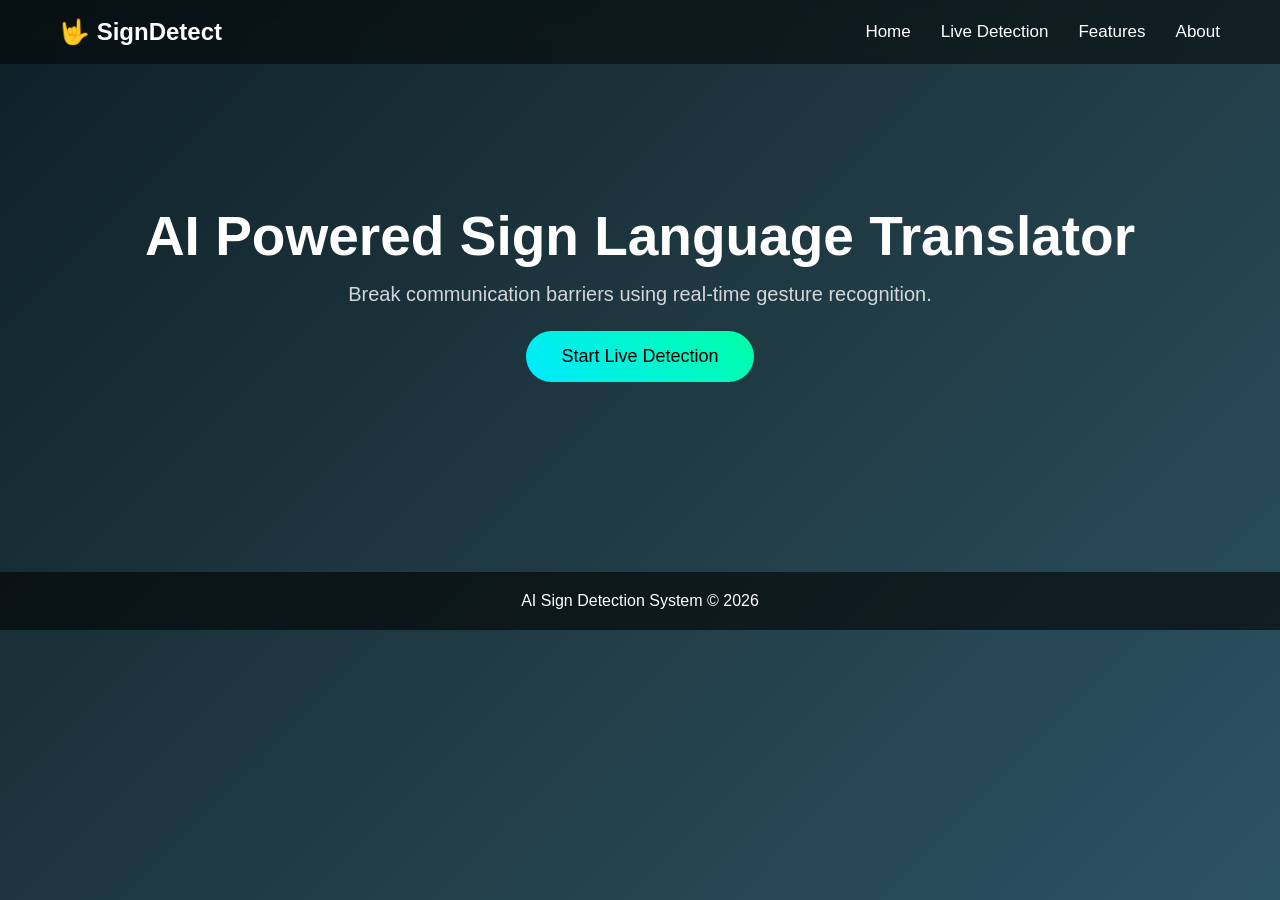
==== templates/index.html @ 6a8603d0 "Add files via upload" ====
<!DOCTYPE html>
<html>
<head>

<title>AI Sign Language Translator</title>

<link rel="stylesheet" href="/static/style.css">

</head>

<body>

<nav>
<h2>🤟 SignDetect</h2>
<ul>
<li><a href="/">Home</a></li>
<li><a href="/live">Live Detection</a></li>
<li><a href="/features">Features</a></li>
<li><a href="/about">About</a></li>
</ul>
</nav>

<section class="hero">

<h1>AI Powered Sign Language Translator</h1>

<p>
Break communication barriers using real-time gesture recognition.
</p>

<a href="/live">
<button class="main-btn">Start Live Detection</button>
</a>

</section>

<footer>

<p>AI Sign Detection System © 2026</p>

</footer>

</body>
</html>
---- static/style.css ----
/* ===== GLOBAL ===== */

*{
margin:0;
padding:0;
box-sizing:border-box;
font-family:'Segoe UI',sans-serif;
}

body{
background:linear-gradient(135deg,#0f2027,#203a43,#2c5364);
color:white;
min-height:100vh;
}


/* ===== NAVBAR ===== */

nav{
display:flex;
justify-content:space-between;
align-items:center;
padding:18px 60px;
background:rgba(0,0,0,0.5);
backdrop-filter:blur(10px);
position:sticky;
top:0;
z-index:100;
}

nav ul{
display:flex;
list-style:none;
gap:30px;
}

nav a{
text-decoration:none;
color:white;
font-size:17px;
position:relative;
}

nav a::after{
content:'';
position:absolute;
width:0%;
height:2px;
background:#00eaff;
left:0;
bottom:-5px;
transition:0.3s;
}

nav a:hover::after{
width:100%;
}


/* ===== HERO ===== */

.hero{
text-align:center;
padding:140px 20px;
}

.hero h1{
font-size:55px;
margin-bottom:15px;
}

.hero p{
font-size:20px;
opacity:0.8;
}


/* ===== MAIN BUTTON ===== */

.main-btn{
margin-top:25px;
padding:15px 35px;
border:none;
border-radius:30px;
font-size:18px;
background:linear-gradient(45deg,#00eaff,#00ffa6);
cursor:pointer;
transition:0.3s;
}

.main-btn:hover{
transform:scale(1.08);
box-shadow:0 0 20px #00eaff;
}


/* ===== PAGE TITLE ===== */

.page-title{
text-align:center;
margin-top:40px;
font-size:40px;
}


/* ===== DASHBOARD GRID ===== */

.dashboard{
display:grid;
grid-template-columns:repeat(auto-fit,minmax(300px,1fr));
gap:30px;
padding:50px;
}


/* ===== PANELS ===== */

.panel{
background:rgba(255,255,255,0.1);
backdrop-filter:blur(12px);
border-radius:15px;
padding:25px;
text-align:center;
transition:0.3s;
}

.panel:hover{
transform:translateY(-6px);
box-shadow:0 10px 30px rgba(0,0,0,0.4);
}


/* ===== CAMERA ===== */

.camera{
width:100%;
border-radius:12px;
margin-top:10px;
}


/* ===== DETECT BUTTON ===== */

.detect-btn{
margin-top:15px;
padding:12px 28px;
border:none;
border-radius:25px;
background:linear-gradient(45deg,#00eaff,#00ffa6);
font-size:16px;
cursor:pointer;
transition:0.3s;
}

.detect-btn:hover{
transform:scale(1.05);
box-shadow:0 0 20px #00eaff;
}


/* ===== RESULT BOX ===== */

.result-box{
background:rgba(255,255,255,0.2);
padding:18px;
border-radius:10px;
margin-top:15px;
font-size:22px;
font-weight:bold;
}


/* ===== CONFIDENCE BAR ===== */

.confidence-bar{
width:80%;
height:10px;
background:#ffffff20;
border-radius:20px;
margin:15px auto;
overflow:hidden;
}

#confidenceFill{
height:100%;
width:0%;
background:linear-gradient(90deg,#00eaff,#00ffa6);
transition:width 0.5s;
}


/* ===== LANGUAGE SELECTOR ===== */

.language-box{
margin-top:15px;
display:flex;
flex-direction:column;
align-items:center;
}

.language-box label{
margin-bottom:5px;
font-size:14px;
opacity:0.8;
}

.language-select{
padding:10px 15px;
border-radius:10px;
border:none;
font-size:15px;
background:linear-gradient(135deg,#00eaff,#00ffa6);
color:black;
font-weight:bold;
cursor:pointer;
transition:0.3s;
}

.language-select:hover{
transform:scale(1.05);
box-shadow:0 5px 15px rgba(0,0,0,0.4);
}

.language-select option{
background:#222;
color:white;
}


/* ===== SPEAK BUTTON ===== */

.speak-btn{
margin-top:10px;
background:linear-gradient(45deg,#ff7a18,#ffb347);
border:none;
padding:10px 20px;
border-radius:20px;
font-size:15px;
cursor:pointer;
transition:0.3s;
}

.speak-btn:hover{
transform:scale(1.05);
box-shadow:0 0 15px orange;
}


/* ===== SPEECH WAVE ===== */

.wave{
display:flex;
justify-content:center;
gap:4px;
margin-top:15px;
visibility:hidden;
}

.wave span{
width:4px;
height:10px;
background:#00eaff;
animation:wave 1s infinite;
}

.wave span:nth-child(2){animation-delay:0.1s;}
.wave span:nth-child(3){animation-delay:0.2s;}
.wave span:nth-child(4){animation-delay:0.3s;}
.wave span:nth-child(5){animation-delay:0.4s;}

@keyframes wave{
0%{height:10px}
50%{height:25px}
100%{height:10px}
}


/* ===== GESTURE HISTORY ===== */

#history{
list-style:none;
margin-top:10px;
max-height:200px;
overflow:auto;
padding:0;
}

#history li{
background:rgba(255,255,255,0.2);
padding:10px;
margin-bottom:8px;
border-radius:6px;
font-size:15px;
}


/* ===== FEATURES PAGE ===== */

.features{
display:flex;
justify-content:center;
gap:35px;
flex-wrap:wrap;
padding:70px;
}

.feature{
background:rgba(255,255,255,0.1);
padding:30px;
border-radius:15px;
width:260px;
text-align:center;
transition:0.3s;
}

.feature:hover{
transform:scale(1.05);
box-shadow:0 10px 25px rgba(0,0,0,0.4);
}


/* ===== ABOUT PAGE ===== */

.about{
max-width:900px;
margin:auto;
padding:60px;
line-height:1.7;
font-size:18px;
}

.about h2{
margin-top:35px;
color:#00eaff;
}


/* ===== FOOTER ===== */

footer{
text-align:center;
padding:20px;
background:rgba(0,0,0,0.6);
margin-top:50px;
}


/* ===== RESPONSIVE ===== */

@media(max-width:768px){

nav{
flex-direction:column;
gap:15px;
}

.dashboard{
grid-template-columns:1fr;
padding:30px;
}

.hero h1{
font-size:40px;
}

}
/* ===== AI DASHBOARD ===== */

.ai-dashboard{

display:grid;
grid-template-columns:1.5fr 1fr 1fr;
gap:30px;
padding:40px;
max-width:1300px;
margin:auto;

}

/* ===== CARDS ===== */

.card{

background:rgba(255,255,255,0.08);
backdrop-filter:blur(15px);
border-radius:18px;
padding:25px;
box-shadow:0 10px 40px rgba(0,0,0,0.4);
transition:0.3s;

}

.card:hover{

transform:translateY(-6px);

}

/* ===== CAMERA ===== */

.camera-container{

position:relative;
border-radius:12px;
overflow:hidden;

}

.camera{

width:100%;
border-radius:12px;

}

/* AI SCAN LINE */

.scan-line{

position:absolute;
width:100%;
height:3px;
background:#00eaff;
top:0;
animation:scan 2.5s infinite;

}

@keyframes scan{

0%{top:0}
100%{top:100%}

}

/* ===== GESTURE TEXT ===== */

.gesture-box{

font-size:26px;
background:rgba(255,255,255,0.1);
padding:18px;
border-radius:10px;
margin-top:15px;

}

/* ===== TRANSLATION ===== */

.translation-box{

font-size:22px;
background:rgba(255,255,255,0.1);
padding:18px;
border-radius:10px;
margin:15px 0;

}

/* ===== CONTROLS ===== */

.controls{

display:flex;
gap:12px;
justify-content:center;

}

.controls select{

padding:8px 12px;
border-radius:8px;
border:none;

}

.speak-btn{

background:linear-gradient(45deg,#ff7a18,#ffb347);
border:none;
padding:8px 18px;
border-radius:20px;
cursor:pointer;

}

/* ===== CONFIDENCE ===== */

.confidence-bar{

height:10px;
background:#ffffff20;
border-radius:20px;
overflow:hidden;
margin-top:5px;

}

#confidenceFill{

height:100%;
width:0%;
background:linear-gradient(90deg,#00eaff,#00ffa6);

}

/* ===== HISTORY ===== */

.history-card{

max-width:1300px;
margin:30px auto;
background:rgba(255,255,255,0.08);
padding:25px;
border-radius:18px;

}

#history{

list-style:none;
display:flex;
flex-wrap:wrap;
gap:10px;
margin-top:15px;

}

#history li{

background:#ffffff15;
padding:8px 14px;
border-radius:20px;

}

/* ===== SPEECH WAVE ===== */

.wave{

display:flex;
gap:4px;
justify-content:center;
margin-top:10px;
visibility:hidden;

}

.wave span{

width:4px;
height:10px;
background:#00eaff;
animation:wave 1s infinite;

}

@keyframes wave{

0%{height:10px}
50%{height:20px}
100%{height:10px}

}

.camera-placeholder{
display:flex;
align-items:center;
justify-content:center;
width:100%;
min-height:280px;
border-radius:12px;
background:rgba(255,255,255,0.08);
color:#cfe7ef;
font-size:18px;
text-align:center;
padding:20px;
}

.camera-hidden{
display:none;
}

.camera-status{
margin-top:10px;
font-size:14px;
opacity:0.85;
}
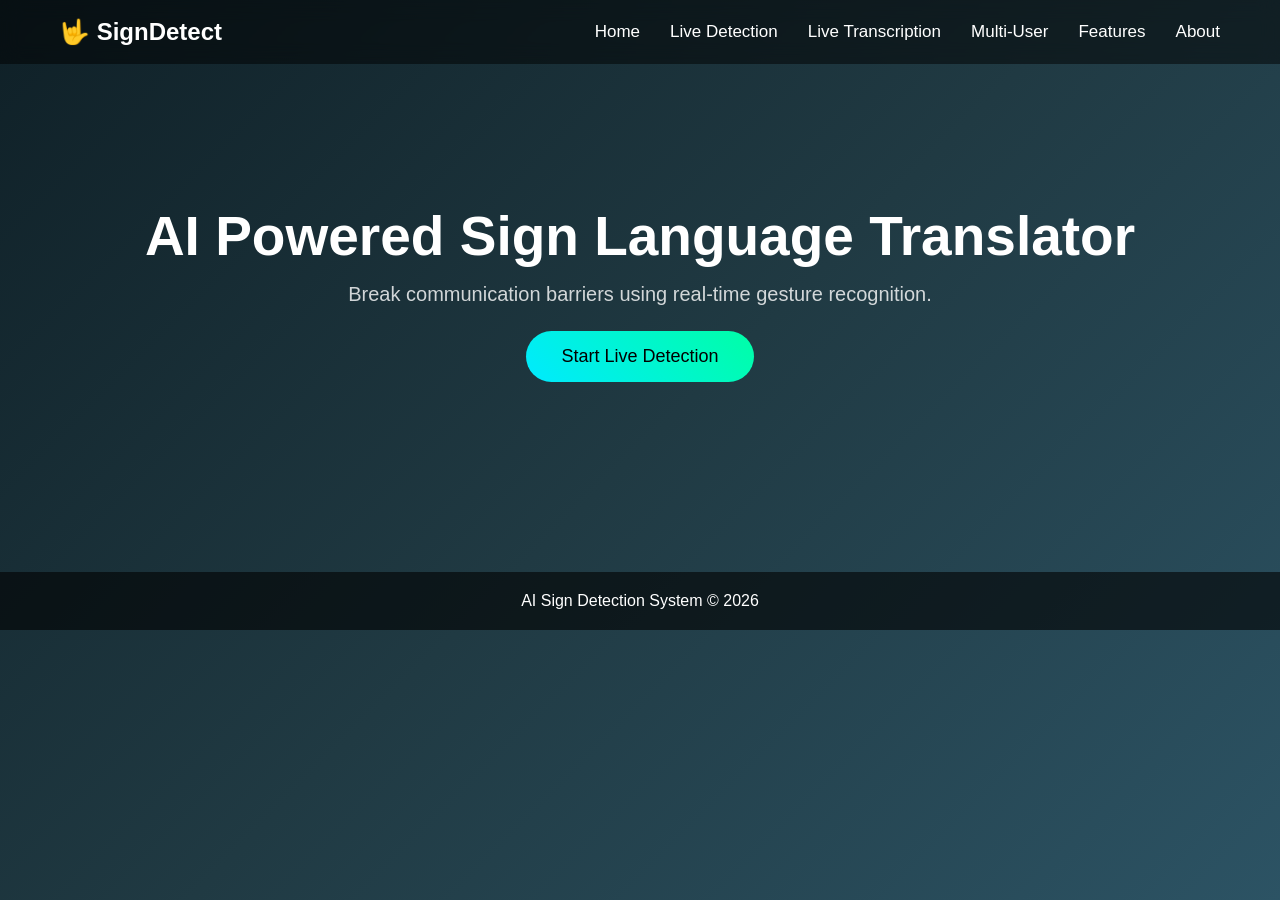
==== commit 611777bc: "Add files via upload" ====
--- a/templates/index.html
+++ b/templates/index.html
@@ -13,10 +13,12 @@
 <nav>
 <h2>🤟 SignDetect</h2>
 <ul>
-<li><a href="/">Home</a></li>
-<li><a href="/live">Live Detection</a></li>
-<li><a href="/features">Features</a></li>
-<li><a href="/about">About</a></li>
+      <li><a href="/">Home</a></li>
+      <li><a href="/live">Live Detection</a></li>
+      <li><a href="/transcribe">Live Transcription</a></li>
+      <li><a href="/communicate">Multi-User</a></li>
+      <li><a href="/features">Features</a></li>
+      <li><a href="/about">About</a></li>
 </ul>
 </nav>
 
--- a/static/style.css
+++ b/static/style.css
@@ -1,589 +1,646 @@
 /* ===== GLOBAL ===== */
 
-*{
-margin:0;
-padding:0;
-box-sizing:border-box;
-font-family:'Segoe UI',sans-serif;
-}
-
-body{
-background:linear-gradient(135deg,#0f2027,#203a43,#2c5364);
-color:white;
-min-height:100vh;
+* {
+    margin: 0;
+    padding: 0;
+    box-sizing: border-box;
+    font-family: 'Segoe UI', sans-serif;
+}
+
+body {
+    background: linear-gradient(135deg, #0f2027, #203a43, #2c5364);
+    color: white;
+    min-height: 100vh;
 }
 
 
 /* ===== NAVBAR ===== */
 
-nav{
-display:flex;
-justify-content:space-between;
-align-items:center;
-padding:18px 60px;
-background:rgba(0,0,0,0.5);
-backdrop-filter:blur(10px);
-position:sticky;
-top:0;
-z-index:100;
-}
-
-nav ul{
-display:flex;
-list-style:none;
-gap:30px;
-}
-
-nav a{
-text-decoration:none;
-color:white;
-font-size:17px;
-position:relative;
-}
-
-nav a::after{
-content:'';
-position:absolute;
-width:0%;
-height:2px;
-background:#00eaff;
-left:0;
-bottom:-5px;
-transition:0.3s;
-}
-
-nav a:hover::after{
-width:100%;
+nav {
+    display: flex;
+    justify-content: space-between;
+    align-items: center;
+    padding: 18px 60px;
+    background: rgba(0, 0, 0, 0.5);
+    backdrop-filter: blur(10px);
+    position: sticky;
+    top: 0;
+    z-index: 100;
+}
+
+nav ul {
+    display: flex;
+    list-style: none;
+    gap: 30px;
+}
+
+nav a {
+    text-decoration: none;
+    color: white;
+    font-size: 17px;
+    position: relative;
+}
+
+nav a::after {
+    content: '';
+    position: absolute;
+    width: 0%;
+    height: 2px;
+    background: #00eaff;
+    left: 0;
+    bottom: -5px;
+    transition: 0.3s;
+}
+
+nav a:hover::after {
+    width: 100%;
 }
 
 
 /* ===== HERO ===== */
 
-.hero{
-text-align:center;
-padding:140px 20px;
-}
-
-.hero h1{
-font-size:55px;
-margin-bottom:15px;
-}
-
-.hero p{
-font-size:20px;
-opacity:0.8;
+.hero {
+    text-align: center;
+    padding: 140px 20px;
+}
+
+.hero h1 {
+    font-size: 55px;
+    margin-bottom: 15px;
+}
+
+.hero p {
+    font-size: 20px;
+    opacity: 0.8;
 }
 
 
 /* ===== MAIN BUTTON ===== */
 
-.main-btn{
-margin-top:25px;
-padding:15px 35px;
-border:none;
-border-radius:30px;
-font-size:18px;
-background:linear-gradient(45deg,#00eaff,#00ffa6);
-cursor:pointer;
-transition:0.3s;
-}
-
-.main-btn:hover{
-transform:scale(1.08);
-box-shadow:0 0 20px #00eaff;
+.main-btn {
+    margin-top: 25px;
+    padding: 15px 35px;
+    border: none;
+    border-radius: 30px;
+    font-size: 18px;
+    background: linear-gradient(45deg, #00eaff, #00ffa6);
+    cursor: pointer;
+    transition: 0.3s;
+}
+
+.main-btn:hover {
+    transform: scale(1.08);
+    box-shadow: 0 0 20px #00eaff;
 }
 
 
 /* ===== PAGE TITLE ===== */
 
-.page-title{
-text-align:center;
-margin-top:40px;
-font-size:40px;
+.page-title {
+    text-align: center;
+    margin-top: 40px;
+    font-size: 40px;
 }
 
 
 /* ===== DASHBOARD GRID ===== */
 
-.dashboard{
-display:grid;
-grid-template-columns:repeat(auto-fit,minmax(300px,1fr));
-gap:30px;
-padding:50px;
+.dashboard {
+    display: grid;
+    grid-template-columns: repeat(auto-fit, minmax(300px, 1fr));
+    gap: 30px;
+    padding: 50px;
 }
 
 
 /* ===== PANELS ===== */
 
-.panel{
-background:rgba(255,255,255,0.1);
-backdrop-filter:blur(12px);
-border-radius:15px;
-padding:25px;
-text-align:center;
-transition:0.3s;
-}
-
-.panel:hover{
-transform:translateY(-6px);
-box-shadow:0 10px 30px rgba(0,0,0,0.4);
+.panel {
+    background: rgba(255, 255, 255, 0.1);
+    backdrop-filter: blur(12px);
+    border-radius: 15px;
+    padding: 25px;
+    text-align: center;
+    transition: 0.3s;
+}
+
+.panel:hover {
+    transform: translateY(-6px);
+    box-shadow: 0 10px 30px rgba(0, 0, 0, 0.4);
 }
 
 
 /* ===== CAMERA ===== */
 
-.camera{
-width:100%;
-border-radius:12px;
-margin-top:10px;
+.camera {
+    width: 100%;
+    border-radius: 12px;
+    margin-top: 10px;
 }
 
 
 /* ===== DETECT BUTTON ===== */
 
-.detect-btn{
-margin-top:15px;
-padding:12px 28px;
-border:none;
-border-radius:25px;
-background:linear-gradient(45deg,#00eaff,#00ffa6);
-font-size:16px;
-cursor:pointer;
-transition:0.3s;
-}
-
-.detect-btn:hover{
-transform:scale(1.05);
-box-shadow:0 0 20px #00eaff;
+.detect-btn {
+    margin-top: 15px;
+    padding: 12px 28px;
+    border: none;
+    border-radius: 25px;
+    background: linear-gradient(45deg, #00eaff, #00ffa6);
+    font-size: 16px;
+    cursor: pointer;
+    transition: 0.3s;
+}
+
+.detect-btn:hover {
+    transform: scale(1.05);
+    box-shadow: 0 0 20px #00eaff;
 }
 
 
 /* ===== RESULT BOX ===== */
 
-.result-box{
-background:rgba(255,255,255,0.2);
-padding:18px;
-border-radius:10px;
-margin-top:15px;
-font-size:22px;
-font-weight:bold;
+.result-box {
+    background: rgba(255, 255, 255, 0.2);
+    padding: 18px;
+    border-radius: 10px;
+    margin-top: 15px;
+    font-size: 22px;
+    font-weight: bold;
 }
 
 
 /* ===== CONFIDENCE BAR ===== */
 
-.confidence-bar{
-width:80%;
-height:10px;
-background:#ffffff20;
-border-radius:20px;
-margin:15px auto;
-overflow:hidden;
-}
-
-#confidenceFill{
-height:100%;
-width:0%;
-background:linear-gradient(90deg,#00eaff,#00ffa6);
-transition:width 0.5s;
+.confidence-bar {
+    width: 80%;
+    height: 10px;
+    background: #ffffff20;
+    border-radius: 20px;
+    margin: 15px auto;
+    overflow: hidden;
+}
+
+#confidenceFill {
+    height: 100%;
+    width: 0%;
+    background: linear-gradient(90deg, #00eaff, #00ffa6);
+    transition: width 0.5s;
 }
 
 
 /* ===== LANGUAGE SELECTOR ===== */
 
-.language-box{
-margin-top:15px;
-display:flex;
-flex-direction:column;
-align-items:center;
-}
-
-.language-box label{
-margin-bottom:5px;
-font-size:14px;
-opacity:0.8;
-}
-
-.language-select{
-padding:10px 15px;
-border-radius:10px;
-border:none;
-font-size:15px;
-background:linear-gradient(135deg,#00eaff,#00ffa6);
-color:black;
-font-weight:bold;
-cursor:pointer;
-transition:0.3s;
-}
-
-.language-select:hover{
-transform:scale(1.05);
-box-shadow:0 5px 15px rgba(0,0,0,0.4);
-}
-
-.language-select option{
-background:#222;
-color:white;
+.language-box {
+    margin-top: 15px;
+    display: flex;
+    flex-direction: column;
+    align-items: center;
+}
+
+.language-box label {
+    margin-bottom: 5px;
+    font-size: 14px;
+    opacity: 0.8;
+}
+
+.language-select {
+    padding: 10px 15px;
+    border-radius: 10px;
+    border: none;
+    font-size: 15px;
+    background: linear-gradient(135deg, #00eaff, #00ffa6);
+    color: black;
+    font-weight: bold;
+    cursor: pointer;
+    transition: 0.3s;
+}
+
+.language-select:hover {
+    transform: scale(1.05);
+    box-shadow: 0 5px 15px rgba(0, 0, 0, 0.4);
+}
+
+.language-select option {
+    background: #222;
+    color: white;
 }
 
 
 /* ===== SPEAK BUTTON ===== */
 
-.speak-btn{
-margin-top:10px;
-background:linear-gradient(45deg,#ff7a18,#ffb347);
-border:none;
-padding:10px 20px;
-border-radius:20px;
-font-size:15px;
-cursor:pointer;
-transition:0.3s;
-}
-
-.speak-btn:hover{
-transform:scale(1.05);
-box-shadow:0 0 15px orange;
+.speak-btn {
+    margin-top: 10px;
+    background: linear-gradient(45deg, #ff7a18, #ffb347);
+    border: none;
+    padding: 10px 20px;
+    border-radius: 20px;
+    font-size: 15px;
+    cursor: pointer;
+    transition: 0.3s;
+}
+
+.speak-btn:hover {
+    transform: scale(1.05);
+    box-shadow: 0 0 15px orange;
 }
 
 
 /* ===== SPEECH WAVE ===== */
 
-.wave{
-display:flex;
-justify-content:center;
-gap:4px;
-margin-top:15px;
-visibility:hidden;
-}
-
-.wave span{
-width:4px;
-height:10px;
-background:#00eaff;
-animation:wave 1s infinite;
-}
-
-.wave span:nth-child(2){animation-delay:0.1s;}
-.wave span:nth-child(3){animation-delay:0.2s;}
-.wave span:nth-child(4){animation-delay:0.3s;}
-.wave span:nth-child(5){animation-delay:0.4s;}
-
-@keyframes wave{
-0%{height:10px}
-50%{height:25px}
-100%{height:10px}
+.wave {
+    display: flex;
+    justify-content: center;
+    gap: 4px;
+    margin-top: 15px;
+    visibility: hidden;
+}
+
+.wave span {
+    width: 4px;
+    height: 10px;
+    background: #00eaff;
+    animation: wave 1s infinite;
+}
+
+.wave span:nth-child(2) {
+    animation-delay: 0.1s;
+}
+
+.wave span:nth-child(3) {
+    animation-delay: 0.2s;
+}
+
+.wave span:nth-child(4) {
+    animation-delay: 0.3s;
+}
+
+.wave span:nth-child(5) {
+    animation-delay: 0.4s;
+}
+
+@keyframes wave {
+    0% {
+        height: 10px
+    }
+
+    50% {
+        height: 25px
+    }
+
+    100% {
+        height: 10px
+    }
 }
 
 
 /* ===== GESTURE HISTORY ===== */
 
-#history{
-list-style:none;
-margin-top:10px;
-max-height:200px;
-overflow:auto;
-padding:0;
-}
-
-#history li{
-background:rgba(255,255,255,0.2);
-padding:10px;
-margin-bottom:8px;
-border-radius:6px;
-font-size:15px;
+#history {
+    list-style: none;
+    margin-top: 10px;
+    max-height: 200px;
+    overflow: auto;
+    padding: 0;
+}
+
+#history li {
+    background: rgba(255, 255, 255, 0.2);
+    padding: 10px;
+    margin-bottom: 8px;
+    border-radius: 6px;
+    font-size: 15px;
 }
 
 
 /* ===== FEATURES PAGE ===== */
 
-.features{
-display:flex;
-justify-content:center;
-gap:35px;
-flex-wrap:wrap;
-padding:70px;
-}
-
-.feature{
-background:rgba(255,255,255,0.1);
-padding:30px;
-border-radius:15px;
-width:260px;
-text-align:center;
-transition:0.3s;
-}
-
-.feature:hover{
-transform:scale(1.05);
-box-shadow:0 10px 25px rgba(0,0,0,0.4);
+.features {
+    display: flex;
+    justify-content: center;
+    gap: 35px;
+    flex-wrap: wrap;
+    padding: 70px;
+}
+
+.feature {
+    background: rgba(255, 255, 255, 0.1);
+    padding: 30px;
+    border-radius: 15px;
+    width: 260px;
+    text-align: center;
+    transition: 0.3s;
+}
+
+.feature:hover {
+    transform: scale(1.05);
+    box-shadow: 0 10px 25px rgba(0, 0, 0, 0.4);
 }
 
 
 /* ===== ABOUT PAGE ===== */
 
-.about{
-max-width:900px;
-margin:auto;
-padding:60px;
-line-height:1.7;
-font-size:18px;
-}
-
-.about h2{
-margin-top:35px;
-color:#00eaff;
+.about {
+    max-width: 900px;
+    margin: auto;
+    padding: 60px;
+    line-height: 1.7;
+    font-size: 18px;
+}
+
+.about h2 {
+    margin-top: 35px;
+    color: #00eaff;
 }
 
 
 /* ===== FOOTER ===== */
 
-footer{
-text-align:center;
-padding:20px;
-background:rgba(0,0,0,0.6);
-margin-top:50px;
+footer {
+    text-align: center;
+    padding: 20px;
+    background: rgba(0, 0, 0, 0.6);
+    margin-top: 50px;
 }
 
 
 /* ===== RESPONSIVE ===== */
 
-@media(max-width:768px){
-
-nav{
-flex-direction:column;
-gap:15px;
-}
-
-.dashboard{
-grid-template-columns:1fr;
-padding:30px;
-}
-
-.hero h1{
-font-size:40px;
-}
-
-}
+@media(max-width:768px) {
+
+    nav {
+        flex-direction: column;
+        gap: 15px;
+    }
+
+    .dashboard {
+        grid-template-columns: 1fr;
+        padding: 30px;
+    }
+
+    .hero h1 {
+        font-size: 40px;
+    }
+
+}
+
 /* ===== AI DASHBOARD ===== */
 
-.ai-dashboard{
-
-display:grid;
-grid-template-columns:1.5fr 1fr 1fr;
-gap:30px;
-padding:40px;
-max-width:1300px;
-margin:auto;
+.ai-dashboard {
+
+    display: grid;
+    grid-template-columns: 1.5fr 1fr 1fr;
+    gap: 30px;
+    padding: 40px;
+    max-width: 1300px;
+    margin: auto;
 
 }
 
 /* ===== CARDS ===== */
 
-.card{
-
-background:rgba(255,255,255,0.08);
-backdrop-filter:blur(15px);
-border-radius:18px;
-padding:25px;
-box-shadow:0 10px 40px rgba(0,0,0,0.4);
-transition:0.3s;
-
-}
-
-.card:hover{
-
-transform:translateY(-6px);
+.card {
+
+    background: rgba(255, 255, 255, 0.08);
+    backdrop-filter: blur(15px);
+    border-radius: 18px;
+    padding: 25px;
+    box-shadow: 0 10px 40px rgba(0, 0, 0, 0.4);
+    transition: 0.3s;
+
+}
+
+.card:hover {
+
+    transform: translateY(-6px);
 
 }
 
 /* ===== CAMERA ===== */
 
-.camera-container{
-
-position:relative;
-border-radius:12px;
-overflow:hidden;
-
-}
-
-.camera{
-
-width:100%;
-border-radius:12px;
+.camera-container {
+
+    position: relative;
+    border-radius: 12px;
+    overflow: hidden;
+
+}
+
+.camera {
+
+    width: 100%;
+    border-radius: 12px;
 
 }
 
 /* AI SCAN LINE */
 
-.scan-line{
-
-position:absolute;
-width:100%;
-height:3px;
-background:#00eaff;
-top:0;
-animation:scan 2.5s infinite;
-
-}
-
-@keyframes scan{
-
-0%{top:0}
-100%{top:100%}
+.scan-line {
+
+    position: absolute;
+    width: 100%;
+    height: 3px;
+    background: #00eaff;
+    top: 0;
+    animation: scan 2.5s infinite;
+
+}
+
+@keyframes scan {
+
+    0% {
+        top: 0
+    }
+
+    100% {
+        top: 100%
+    }
 
 }
 
 /* ===== GESTURE TEXT ===== */
 
-.gesture-box{
-
-font-size:26px;
-background:rgba(255,255,255,0.1);
-padding:18px;
-border-radius:10px;
-margin-top:15px;
+.gesture-box {
+
+    font-size: 26px;
+    background: rgba(255, 255, 255, 0.1);
+    padding: 18px;
+    border-radius: 10px;
+    margin-top: 15px;
 
 }
 
 /* ===== TRANSLATION ===== */
 
-.translation-box{
-
-font-size:22px;
-background:rgba(255,255,255,0.1);
-padding:18px;
-border-radius:10px;
-margin:15px 0;
+.translation-box {
+
+    font-size: 22px;
+    background: rgba(255, 255, 255, 0.1);
+    padding: 18px;
+    border-radius: 10px;
+    margin: 15px 0;
 
 }
 
 /* ===== CONTROLS ===== */
 
-.controls{
-
-display:flex;
-gap:12px;
-justify-content:center;
-
-}
-
-.controls select{
-
-padding:8px 12px;
-border-radius:8px;
-border:none;
-
-}
-
-.speak-btn{
-
-background:linear-gradient(45deg,#ff7a18,#ffb347);
-border:none;
-padding:8px 18px;
-border-radius:20px;
-cursor:pointer;
+.controls {
+
+    display: flex;
+    gap: 12px;
+    justify-content: center;
+
+}
+
+.controls select {
+
+    padding: 8px 12px;
+    border-radius: 8px;
+    border: none;
+
+}
+
+.speak-btn {
+
+    background: linear-gradient(45deg, #ff7a18, #ffb347);
+    border: none;
+    padding: 8px 18px;
+    border-radius: 20px;
+    cursor: pointer;
 
 }
 
 /* ===== CONFIDENCE ===== */
 
-.confidence-bar{
-
-height:10px;
-background:#ffffff20;
-border-radius:20px;
-overflow:hidden;
-margin-top:5px;
-
-}
-
-#confidenceFill{
-
-height:100%;
-width:0%;
-background:linear-gradient(90deg,#00eaff,#00ffa6);
+.confidence-bar {
+
+    height: 10px;
+    background: #ffffff20;
+    border-radius: 20px;
+    overflow: hidden;
+    margin-top: 5px;
+
+}
+
+#confidenceFill {
+
+    height: 100%;
+    width: 0%;
+    background: linear-gradient(90deg, #00eaff, #00ffa6);
 
 }
 
 /* ===== HISTORY ===== */
 
-.history-card{
-
-max-width:1300px;
-margin:30px auto;
-background:rgba(255,255,255,0.08);
-padding:25px;
-border-radius:18px;
-
-}
-
-#history{
-
-list-style:none;
-display:flex;
-flex-wrap:wrap;
-gap:10px;
-margin-top:15px;
-
-}
-
-#history li{
-
-background:#ffffff15;
-padding:8px 14px;
-border-radius:20px;
+.history-card {
+
+    max-width: 1300px;
+    margin: 30px auto;
+    background: rgba(255, 255, 255, 0.08);
+    padding: 25px;
+    border-radius: 18px;
+
+}
+
+#history {
+
+    list-style: none;
+    display: flex;
+    flex-wrap: wrap;
+    gap: 10px;
+    margin-top: 15px;
+
+}
+
+#history li {
+
+    background: #ffffff15;
+    padding: 8px 14px;
+    border-radius: 20px;
 
 }
 
 /* ===== SPEECH WAVE ===== */
 
-.wave{
-
-display:flex;
-gap:4px;
-justify-content:center;
-margin-top:10px;
-visibility:hidden;
-
-}
-
-.wave span{
-
-width:4px;
-height:10px;
-background:#00eaff;
-animation:wave 1s infinite;
-
-}
-
-@keyframes wave{
-
-0%{height:10px}
-50%{height:20px}
-100%{height:10px}
-
-}
-
-.camera-placeholder{
-display:flex;
-align-items:center;
-justify-content:center;
-width:100%;
-min-height:280px;
-border-radius:12px;
-background:rgba(255,255,255,0.08);
-color:#cfe7ef;
-font-size:18px;
-text-align:center;
-padding:20px;
-}
-
-.camera-hidden{
-display:none;
-}
-
-.camera-status{
-margin-top:10px;
-font-size:14px;
-opacity:0.85;
-}
+.wave {
+
+    display: flex;
+    gap: 4px;
+    justify-content: center;
+    margin-top: 10px;
+    visibility: hidden;
+
+}
+
+.wave span {
+
+    width: 4px;
+    height: 10px;
+    background: #00eaff;
+    animation: wave 1s infinite;
+
+}
+
+@keyframes wave {
+
+    0% {
+        height: 10px
+    }
+
+    50% {
+        height: 20px
+    }
+
+    100% {
+        height: 10px
+    }
+
+}
+
+.camera-placeholder {
+    display: flex;
+    align-items: center;
+    justify-content: center;
+    width: 100%;
+    min-height: 280px;
+    border-radius: 12px;
+    background: rgba(255, 255, 255, 0.08);
+    color: #cfe7ef;
+    font-size: 18px;
+    text-align: center;
+    padding: 20px;
+}
+
+.camera-hidden {
+    display: none;
+}
+
+.camera-status {
+    margin-top: 10px;
+    font-size: 14px;
+    opacity: 0.85;
+}
+
+.camera-controls {
+    display: flex;
+    gap: 15px;
+    justify-content: center;
+    margin-top: 15px;
+}
+
+.upload-btn {
+    padding: 12px 28px;
+    border: none;
+    border-radius: 25px;
+    background: linear-gradient(45deg, #00eaff, #00ffa6);
+    font-size: 16px;
+    cursor: pointer;
+    transition: 0.3s;
+    color: black;
+    font-weight: bold;
+}
+
+.upload-btn:hover {
+    transform: scale(1.05);
+    box-shadow: 0 0 20px #00eaff;
+}
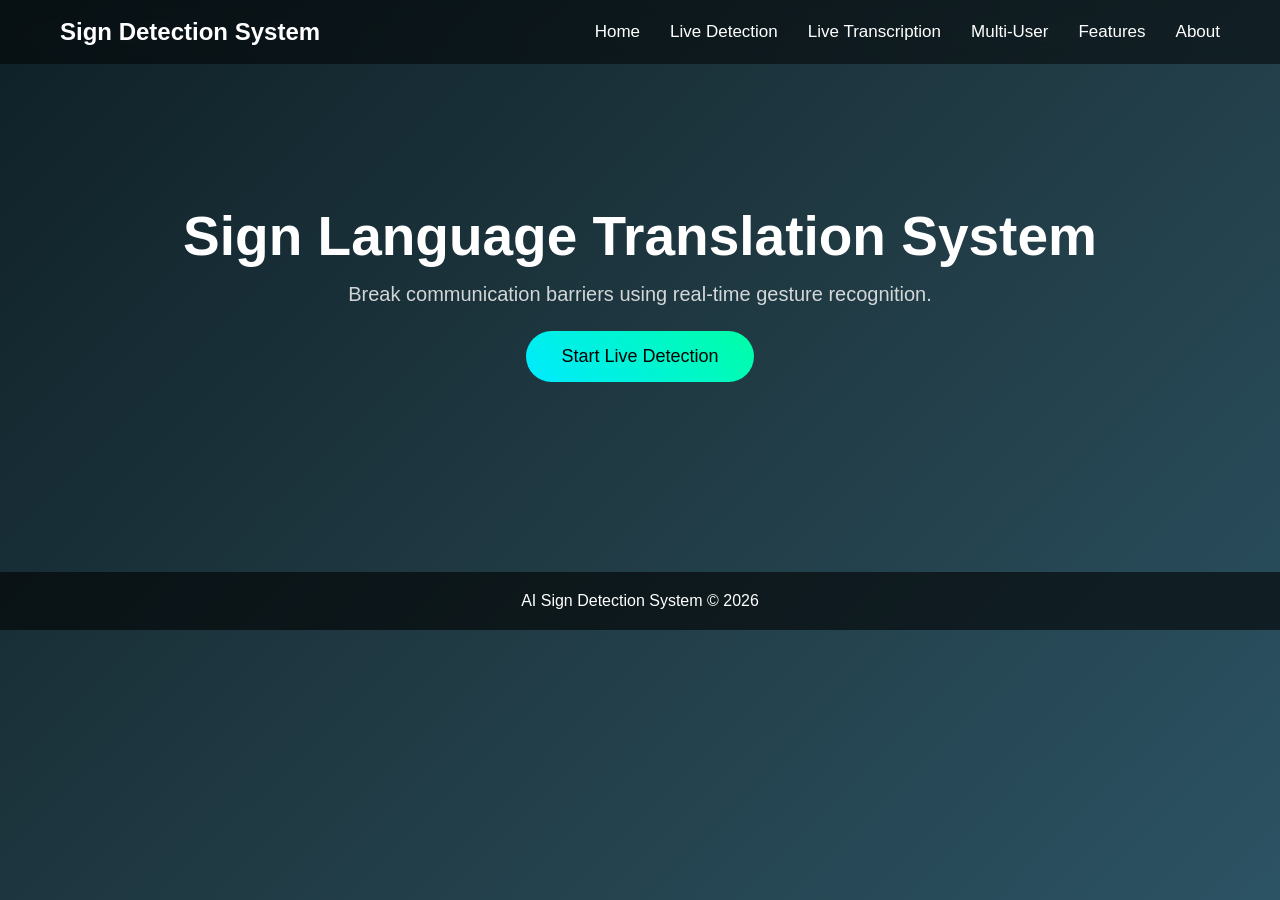
==== commit df45afeb: "Modified UI" ====
--- a/templates/index.html
+++ b/templates/index.html
@@ -1,46 +1,46 @@
-<!DOCTYPE html>
-<html>
-<head>
-
-<title>AI Sign Language Translator</title>
-
-<link rel="stylesheet" href="/static/style.css">
-
-</head>
-
-<body>
-
-<nav>
-<h2>🤟 SignDetect</h2>
-<ul>
-      <li><a href="/">Home</a></li>
-      <li><a href="/live">Live Detection</a></li>
-      <li><a href="/transcribe">Live Transcription</a></li>
-      <li><a href="/communicate">Multi-User</a></li>
-      <li><a href="/features">Features</a></li>
-      <li><a href="/about">About</a></li>
-</ul>
-</nav>
-
-<section class="hero">
-
-<h1>AI Powered Sign Language Translator</h1>
-
-<p>
-Break communication barriers using real-time gesture recognition.
-</p>
-
-<a href="/live">
-<button class="main-btn">Start Live Detection</button>
-</a>
-
-</section>
-
-<footer>
-
-<p>AI Sign Detection System © 2026</p>
-
-</footer>
-
-</body>
+<!DOCTYPE html>
+<html>
+<head>
+
+<title>AI Sign Language Translator</title>
+
+<link rel="stylesheet" href="/static/style.css">
+
+</head>
+
+<body>
+
+<nav>
+<h2>Sign Detection System</h2>
+<ul>
+      <li><a href="/">Home</a></li>
+      <li><a href="/live">Live Detection</a></li>
+      <li><a href="/transcribe">Live Transcription</a></li>
+      <li><a href="/communicate">Multi-User</a></li>
+      <li><a href="/features">Features</a></li>
+      <li><a href="/about">About</a></li>
+</ul>
+</nav>
+
+<section class="hero">
+
+<h1>Sign Language Translation System</h1>
+
+<p>
+Break communication barriers using real-time gesture recognition.
+</p>
+
+<a href="/live">
+<button class="main-btn">Start Live Detection</button>
+</a>
+
+</section>
+
+<footer>
+
+<p>AI Sign Detection System © 2026</p>
+
+</footer>
+
+</body>
 </html>
--- a/static/style.css
+++ b/static/style.css
@@ -1,646 +1,646 @@
-/* ===== GLOBAL ===== */
-
-* {
-    margin: 0;
-    padding: 0;
-    box-sizing: border-box;
-    font-family: 'Segoe UI', sans-serif;
-}
-
-body {
-    background: linear-gradient(135deg, #0f2027, #203a43, #2c5364);
-    color: white;
-    min-height: 100vh;
-}
-
-
-/* ===== NAVBAR ===== */
-
-nav {
-    display: flex;
-    justify-content: space-between;
-    align-items: center;
-    padding: 18px 60px;
-    background: rgba(0, 0, 0, 0.5);
-    backdrop-filter: blur(10px);
-    position: sticky;
-    top: 0;
-    z-index: 100;
-}
-
-nav ul {
-    display: flex;
-    list-style: none;
-    gap: 30px;
-}
-
-nav a {
-    text-decoration: none;
-    color: white;
-    font-size: 17px;
-    position: relative;
-}
-
-nav a::after {
-    content: '';
-    position: absolute;
-    width: 0%;
-    height: 2px;
-    background: #00eaff;
-    left: 0;
-    bottom: -5px;
-    transition: 0.3s;
-}
-
-nav a:hover::after {
-    width: 100%;
-}
-
-
-/* ===== HERO ===== */
-
-.hero {
-    text-align: center;
-    padding: 140px 20px;
-}
-
-.hero h1 {
-    font-size: 55px;
-    margin-bottom: 15px;
-}
-
-.hero p {
-    font-size: 20px;
-    opacity: 0.8;
-}
-
-
-/* ===== MAIN BUTTON ===== */
-
-.main-btn {
-    margin-top: 25px;
-    padding: 15px 35px;
-    border: none;
-    border-radius: 30px;
-    font-size: 18px;
-    background: linear-gradient(45deg, #00eaff, #00ffa6);
-    cursor: pointer;
-    transition: 0.3s;
-}
-
-.main-btn:hover {
-    transform: scale(1.08);
-    box-shadow: 0 0 20px #00eaff;
-}
-
-
-/* ===== PAGE TITLE ===== */
-
-.page-title {
-    text-align: center;
-    margin-top: 40px;
-    font-size: 40px;
-}
-
-
-/* ===== DASHBOARD GRID ===== */
-
-.dashboard {
-    display: grid;
-    grid-template-columns: repeat(auto-fit, minmax(300px, 1fr));
-    gap: 30px;
-    padding: 50px;
-}
-
-
-/* ===== PANELS ===== */
-
-.panel {
-    background: rgba(255, 255, 255, 0.1);
-    backdrop-filter: blur(12px);
-    border-radius: 15px;
-    padding: 25px;
-    text-align: center;
-    transition: 0.3s;
-}
-
-.panel:hover {
-    transform: translateY(-6px);
-    box-shadow: 0 10px 30px rgba(0, 0, 0, 0.4);
-}
-
-
-/* ===== CAMERA ===== */
-
-.camera {
-    width: 100%;
-    border-radius: 12px;
-    margin-top: 10px;
-}
-
-
-/* ===== DETECT BUTTON ===== */
-
-.detect-btn {
-    margin-top: 15px;
-    padding: 12px 28px;
-    border: none;
-    border-radius: 25px;
-    background: linear-gradient(45deg, #00eaff, #00ffa6);
-    font-size: 16px;
-    cursor: pointer;
-    transition: 0.3s;
-}
-
-.detect-btn:hover {
-    transform: scale(1.05);
-    box-shadow: 0 0 20px #00eaff;
-}
-
-
-/* ===== RESULT BOX ===== */
-
-.result-box {
-    background: rgba(255, 255, 255, 0.2);
-    padding: 18px;
-    border-radius: 10px;
-    margin-top: 15px;
-    font-size: 22px;
-    font-weight: bold;
-}
-
-
-/* ===== CONFIDENCE BAR ===== */
-
-.confidence-bar {
-    width: 80%;
-    height: 10px;
-    background: #ffffff20;
-    border-radius: 20px;
-    margin: 15px auto;
-    overflow: hidden;
-}
-
-#confidenceFill {
-    height: 100%;
-    width: 0%;
-    background: linear-gradient(90deg, #00eaff, #00ffa6);
-    transition: width 0.5s;
-}
-
-
-/* ===== LANGUAGE SELECTOR ===== */
-
-.language-box {
-    margin-top: 15px;
-    display: flex;
-    flex-direction: column;
-    align-items: center;
-}
-
-.language-box label {
-    margin-bottom: 5px;
-    font-size: 14px;
-    opacity: 0.8;
-}
-
-.language-select {
-    padding: 10px 15px;
-    border-radius: 10px;
-    border: none;
-    font-size: 15px;
-    background: linear-gradient(135deg, #00eaff, #00ffa6);
-    color: black;
-    font-weight: bold;
-    cursor: pointer;
-    transition: 0.3s;
-}
-
-.language-select:hover {
-    transform: scale(1.05);
-    box-shadow: 0 5px 15px rgba(0, 0, 0, 0.4);
-}
-
-.language-select option {
-    background: #222;
-    color: white;
-}
-
-
-/* ===== SPEAK BUTTON ===== */
-
-.speak-btn {
-    margin-top: 10px;
-    background: linear-gradient(45deg, #ff7a18, #ffb347);
-    border: none;
-    padding: 10px 20px;
-    border-radius: 20px;
-    font-size: 15px;
-    cursor: pointer;
-    transition: 0.3s;
-}
-
-.speak-btn:hover {
-    transform: scale(1.05);
-    box-shadow: 0 0 15px orange;
-}
-
-
-/* ===== SPEECH WAVE ===== */
-
-.wave {
-    display: flex;
-    justify-content: center;
-    gap: 4px;
-    margin-top: 15px;
-    visibility: hidden;
-}
-
-.wave span {
-    width: 4px;
-    height: 10px;
-    background: #00eaff;
-    animation: wave 1s infinite;
-}
-
-.wave span:nth-child(2) {
-    animation-delay: 0.1s;
-}
-
-.wave span:nth-child(3) {
-    animation-delay: 0.2s;
-}
-
-.wave span:nth-child(4) {
-    animation-delay: 0.3s;
-}
-
-.wave span:nth-child(5) {
-    animation-delay: 0.4s;
-}
-
-@keyframes wave {
-    0% {
-        height: 10px
-    }
-
-    50% {
-        height: 25px
-    }
-
-    100% {
-        height: 10px
-    }
-}
-
-
-/* ===== GESTURE HISTORY ===== */
-
-#history {
-    list-style: none;
-    margin-top: 10px;
-    max-height: 200px;
-    overflow: auto;
-    padding: 0;
-}
-
-#history li {
-    background: rgba(255, 255, 255, 0.2);
-    padding: 10px;
-    margin-bottom: 8px;
-    border-radius: 6px;
-    font-size: 15px;
-}
-
-
-/* ===== FEATURES PAGE ===== */
-
-.features {
-    display: flex;
-    justify-content: center;
-    gap: 35px;
-    flex-wrap: wrap;
-    padding: 70px;
-}
-
-.feature {
-    background: rgba(255, 255, 255, 0.1);
-    padding: 30px;
-    border-radius: 15px;
-    width: 260px;
-    text-align: center;
-    transition: 0.3s;
-}
-
-.feature:hover {
-    transform: scale(1.05);
-    box-shadow: 0 10px 25px rgba(0, 0, 0, 0.4);
-}
-
-
-/* ===== ABOUT PAGE ===== */
-
-.about {
-    max-width: 900px;
-    margin: auto;
-    padding: 60px;
-    line-height: 1.7;
-    font-size: 18px;
-}
-
-.about h2 {
-    margin-top: 35px;
-    color: #00eaff;
-}
-
-
-/* ===== FOOTER ===== */
-
-footer {
-    text-align: center;
-    padding: 20px;
-    background: rgba(0, 0, 0, 0.6);
-    margin-top: 50px;
-}
-
-
-/* ===== RESPONSIVE ===== */
-
-@media(max-width:768px) {
-
-    nav {
-        flex-direction: column;
-        gap: 15px;
-    }
-
-    .dashboard {
-        grid-template-columns: 1fr;
-        padding: 30px;
-    }
-
-    .hero h1 {
-        font-size: 40px;
-    }
-
-}
-
-/* ===== AI DASHBOARD ===== */
-
-.ai-dashboard {
-
-    display: grid;
-    grid-template-columns: 1.5fr 1fr 1fr;
-    gap: 30px;
-    padding: 40px;
-    max-width: 1300px;
-    margin: auto;
-
-}
-
-/* ===== CARDS ===== */
-
-.card {
-
-    background: rgba(255, 255, 255, 0.08);
-    backdrop-filter: blur(15px);
-    border-radius: 18px;
-    padding: 25px;
-    box-shadow: 0 10px 40px rgba(0, 0, 0, 0.4);
-    transition: 0.3s;
-
-}
-
-.card:hover {
-
-    transform: translateY(-6px);
-
-}
-
-/* ===== CAMERA ===== */
-
-.camera-container {
-
-    position: relative;
-    border-radius: 12px;
-    overflow: hidden;
-
-}
-
-.camera {
-
-    width: 100%;
-    border-radius: 12px;
-
-}
-
-/* AI SCAN LINE */
-
-.scan-line {
-
-    position: absolute;
-    width: 100%;
-    height: 3px;
-    background: #00eaff;
-    top: 0;
-    animation: scan 2.5s infinite;
-
-}
-
-@keyframes scan {
-
-    0% {
-        top: 0
-    }
-
-    100% {
-        top: 100%
-    }
-
-}
-
-/* ===== GESTURE TEXT ===== */
-
-.gesture-box {
-
-    font-size: 26px;
-    background: rgba(255, 255, 255, 0.1);
-    padding: 18px;
-    border-radius: 10px;
-    margin-top: 15px;
-
-}
-
-/* ===== TRANSLATION ===== */
-
-.translation-box {
-
-    font-size: 22px;
-    background: rgba(255, 255, 255, 0.1);
-    padding: 18px;
-    border-radius: 10px;
-    margin: 15px 0;
-
-}
-
-/* ===== CONTROLS ===== */
-
-.controls {
-
-    display: flex;
-    gap: 12px;
-    justify-content: center;
-
-}
-
-.controls select {
-
-    padding: 8px 12px;
-    border-radius: 8px;
-    border: none;
-
-}
-
-.speak-btn {
-
-    background: linear-gradient(45deg, #ff7a18, #ffb347);
-    border: none;
-    padding: 8px 18px;
-    border-radius: 20px;
-    cursor: pointer;
-
-}
-
-/* ===== CONFIDENCE ===== */
-
-.confidence-bar {
-
-    height: 10px;
-    background: #ffffff20;
-    border-radius: 20px;
-    overflow: hidden;
-    margin-top: 5px;
-
-}
-
-#confidenceFill {
-
-    height: 100%;
-    width: 0%;
-    background: linear-gradient(90deg, #00eaff, #00ffa6);
-
-}
-
-/* ===== HISTORY ===== */
-
-.history-card {
-
-    max-width: 1300px;
-    margin: 30px auto;
-    background: rgba(255, 255, 255, 0.08);
-    padding: 25px;
-    border-radius: 18px;
-
-}
-
-#history {
-
-    list-style: none;
-    display: flex;
-    flex-wrap: wrap;
-    gap: 10px;
-    margin-top: 15px;
-
-}
-
-#history li {
-
-    background: #ffffff15;
-    padding: 8px 14px;
-    border-radius: 20px;
-
-}
-
-/* ===== SPEECH WAVE ===== */
-
-.wave {
-
-    display: flex;
-    gap: 4px;
-    justify-content: center;
-    margin-top: 10px;
-    visibility: hidden;
-
-}
-
-.wave span {
-
-    width: 4px;
-    height: 10px;
-    background: #00eaff;
-    animation: wave 1s infinite;
-
-}
-
-@keyframes wave {
-
-    0% {
-        height: 10px
-    }
-
-    50% {
-        height: 20px
-    }
-
-    100% {
-        height: 10px
-    }
-
-}
-
-.camera-placeholder {
-    display: flex;
-    align-items: center;
-    justify-content: center;
-    width: 100%;
-    min-height: 280px;
-    border-radius: 12px;
-    background: rgba(255, 255, 255, 0.08);
-    color: #cfe7ef;
-    font-size: 18px;
-    text-align: center;
-    padding: 20px;
-}
-
-.camera-hidden {
-    display: none;
-}
-
-.camera-status {
-    margin-top: 10px;
-    font-size: 14px;
-    opacity: 0.85;
-}
-
-.camera-controls {
-    display: flex;
-    gap: 15px;
-    justify-content: center;
-    margin-top: 15px;
-}
-
-.upload-btn {
-    padding: 12px 28px;
-    border: none;
-    border-radius: 25px;
-    background: linear-gradient(45deg, #00eaff, #00ffa6);
-    font-size: 16px;
-    cursor: pointer;
-    transition: 0.3s;
-    color: black;
-    font-weight: bold;
-}
-
-.upload-btn:hover {
-    transform: scale(1.05);
-    box-shadow: 0 0 20px #00eaff;
+/* ===== GLOBAL ===== */
+
+* {
+    margin: 0;
+    padding: 0;
+    box-sizing: border-box;
+    font-family: 'Segoe UI', sans-serif;
+}
+
+body {
+    background: linear-gradient(135deg, #0f2027, #203a43, #2c5364);
+    color: white;
+    min-height: 100vh;
+}
+
+
+/* ===== NAVBAR ===== */
+
+nav {
+    display: flex;
+    justify-content: space-between;
+    align-items: center;
+    padding: 18px 60px;
+    background: rgba(0, 0, 0, 0.5);
+    backdrop-filter: blur(10px);
+    position: sticky;
+    top: 0;
+    z-index: 100;
+}
+
+nav ul {
+    display: flex;
+    list-style: none;
+    gap: 30px;
+}
+
+nav a {
+    text-decoration: none;
+    color: white;
+    font-size: 17px;
+    position: relative;
+}
+
+nav a::after {
+    content: '';
+    position: absolute;
+    width: 0%;
+    height: 2px;
+    background: #00eaff;
+    left: 0;
+    bottom: -5px;
+    transition: 0.3s;
+}
+
+nav a:hover::after {
+    width: 100%;
+}
+
+
+/* ===== HERO ===== */
+
+.hero {
+    text-align: center;
+    padding: 140px 20px;
+}
+
+.hero h1 {
+    font-size: 55px;
+    margin-bottom: 15px;
+}
+
+.hero p {
+    font-size: 20px;
+    opacity: 0.8;
+}
+
+
+/* ===== MAIN BUTTON ===== */
+
+.main-btn {
+    margin-top: 25px;
+    padding: 15px 35px;
+    border: none;
+    border-radius: 30px;
+    font-size: 18px;
+    background: linear-gradient(45deg, #00eaff, #00ffa6);
+    cursor: pointer;
+    transition: 0.3s;
+}
+
+.main-btn:hover {
+    transform: scale(1.08);
+    box-shadow: 0 0 20px #00eaff;
+}
+
+
+/* ===== PAGE TITLE ===== */
+
+.page-title {
+    text-align: center;
+    margin-top: 40px;
+    font-size: 40px;
+}
+
+
+/* ===== DASHBOARD GRID ===== */
+
+.dashboard {
+    display: grid;
+    grid-template-columns: repeat(auto-fit, minmax(300px, 1fr));
+    gap: 30px;
+    padding: 50px;
+}
+
+
+/* ===== PANELS ===== */
+
+.panel {
+    background: rgba(255, 255, 255, 0.1);
+    backdrop-filter: blur(12px);
+    border-radius: 15px;
+    padding: 25px;
+    text-align: center;
+    transition: 0.3s;
+}
+
+.panel:hover {
+    transform: translateY(-6px);
+    box-shadow: 0 10px 30px rgba(0, 0, 0, 0.4);
+}
+
+
+/* ===== CAMERA ===== */
+
+.camera {
+    width: 100%;
+    border-radius: 12px;
+    margin-top: 10px;
+}
+
+
+/* ===== DETECT BUTTON ===== */
+
+.detect-btn {
+    margin-top: 15px;
+    padding: 12px 28px;
+    border: none;
+    border-radius: 25px;
+    background: linear-gradient(45deg, #00eaff, #00ffa6);
+    font-size: 16px;
+    cursor: pointer;
+    transition: 0.3s;
+}
+
+.detect-btn:hover {
+    transform: scale(1.05);
+    box-shadow: 0 0 20px #00eaff;
+}
+
+
+/* ===== RESULT BOX ===== */
+
+.result-box {
+    background: rgba(255, 255, 255, 0.2);
+    padding: 18px;
+    border-radius: 10px;
+    margin-top: 15px;
+    font-size: 22px;
+    font-weight: bold;
+}
+
+
+/* ===== CONFIDENCE BAR ===== */
+
+.confidence-bar {
+    width: 80%;
+    height: 10px;
+    background: #ffffff20;
+    border-radius: 20px;
+    margin: 15px auto;
+    overflow: hidden;
+}
+
+#confidenceFill {
+    height: 100%;
+    width: 0%;
+    background: linear-gradient(90deg, #00eaff, #00ffa6);
+    transition: width 0.5s;
+}
+
+
+/* ===== LANGUAGE SELECTOR ===== */
+
+.language-box {
+    margin-top: 15px;
+    display: flex;
+    flex-direction: column;
+    align-items: center;
+}
+
+.language-box label {
+    margin-bottom: 5px;
+    font-size: 14px;
+    opacity: 0.8;
+}
+
+.language-select {
+    padding: 10px 15px;
+    border-radius: 10px;
+    border: none;
+    font-size: 15px;
+    background: linear-gradient(135deg, #00eaff, #00ffa6);
+    color: black;
+    font-weight: bold;
+    cursor: pointer;
+    transition: 0.3s;
+}
+
+.language-select:hover {
+    transform: scale(1.05);
+    box-shadow: 0 5px 15px rgba(0, 0, 0, 0.4);
+}
+
+.language-select option {
+    background: #222;
+    color: white;
+}
+
+
+/* ===== SPEAK BUTTON ===== */
+
+.speak-btn {
+    margin-top: 10px;
+    background: linear-gradient(45deg, #ff7a18, #ffb347);
+    border: none;
+    padding: 10px 20px;
+    border-radius: 20px;
+    font-size: 15px;
+    cursor: pointer;
+    transition: 0.3s;
+}
+
+.speak-btn:hover {
+    transform: scale(1.05);
+    box-shadow: 0 0 15px orange;
+}
+
+
+/* ===== SPEECH WAVE ===== */
+
+.wave {
+    display: flex;
+    justify-content: center;
+    gap: 4px;
+    margin-top: 15px;
+    visibility: hidden;
+}
+
+.wave span {
+    width: 4px;
+    height: 10px;
+    background: #00eaff;
+    animation: wave 1s infinite;
+}
+
+.wave span:nth-child(2) {
+    animation-delay: 0.1s;
+}
+
+.wave span:nth-child(3) {
+    animation-delay: 0.2s;
+}
+
+.wave span:nth-child(4) {
+    animation-delay: 0.3s;
+}
+
+.wave span:nth-child(5) {
+    animation-delay: 0.4s;
+}
+
+@keyframes wave {
+    0% {
+        height: 10px
+    }
+
+    50% {
+        height: 25px
+    }
+
+    100% {
+        height: 10px
+    }
+}
+
+
+/* ===== GESTURE HISTORY ===== */
+
+#history {
+    list-style: none;
+    margin-top: 10px;
+    max-height: 200px;
+    overflow: auto;
+    padding: 0;
+}
+
+#history li {
+    background: rgba(255, 255, 255, 0.2);
+    padding: 10px;
+    margin-bottom: 8px;
+    border-radius: 6px;
+    font-size: 15px;
+}
+
+
+/* ===== FEATURES PAGE ===== */
+
+.features {
+    display: flex;
+    justify-content: center;
+    gap: 35px;
+    flex-wrap: wrap;
+    padding: 70px;
+}
+
+.feature {
+    background: rgba(255, 255, 255, 0.1);
+    padding: 30px;
+    border-radius: 15px;
+    width: 260px;
+    text-align: center;
+    transition: 0.3s;
+}
+
+.feature:hover {
+    transform: scale(1.05);
+    box-shadow: 0 10px 25px rgba(0, 0, 0, 0.4);
+}
+
+
+/* ===== ABOUT PAGE ===== */
+
+.about {
+    max-width: 900px;
+    margin: auto;
+    padding: 60px;
+    line-height: 1.7;
+    font-size: 18px;
+}
+
+.about h2 {
+    margin-top: 35px;
+    color: #00eaff;
+}
+
+
+/* ===== FOOTER ===== */
+
+footer {
+    text-align: center;
+    padding: 20px;
+    background: rgba(0, 0, 0, 0.6);
+    margin-top: 50px;
+}
+
+
+/* ===== RESPONSIVE ===== */
+
+@media(max-width:768px) {
+
+    nav {
+        flex-direction: column;
+        gap: 15px;
+    }
+
+    .dashboard {
+        grid-template-columns: 1fr;
+        padding: 30px;
+    }
+
+    .hero h1 {
+        font-size: 40px;
+    }
+
+}
+
+/* ===== AI DASHBOARD ===== */
+
+.ai-dashboard {
+
+    display: grid;
+    grid-template-columns: 1.5fr 1fr 1fr;
+    gap: 30px;
+    padding: 40px;
+    max-width: 1300px;
+    margin: auto;
+
+}
+
+/* ===== CARDS ===== */
+
+.card {
+
+    background: rgba(255, 255, 255, 0.08);
+    backdrop-filter: blur(15px);
+    border-radius: 18px;
+    padding: 25px;
+    box-shadow: 0 10px 40px rgba(0, 0, 0, 0.4);
+    transition: 0.3s;
+
+}
+
+.card:hover {
+
+    transform: translateY(-6px);
+
+}
+
+/* ===== CAMERA ===== */
+
+.camera-container {
+
+    position: relative;
+    border-radius: 12px;
+    overflow: hidden;
+
+}
+
+.camera {
+
+    width: 100%;
+    border-radius: 12px;
+
+}
+
+/* AI SCAN LINE */
+
+.scan-line {
+
+    position: absolute;
+    width: 100%;
+    height: 3px;
+    background: #00eaff;
+    top: 0;
+    animation: scan 2.5s infinite;
+
+}
+
+@keyframes scan {
+
+    0% {
+        top: 0
+    }
+
+    100% {
+        top: 100%
+    }
+
+}
+
+/* ===== GESTURE TEXT ===== */
+
+.gesture-box {
+
+    font-size: 26px;
+    background: rgba(255, 255, 255, 0.1);
+    padding: 18px;
+    border-radius: 10px;
+    margin-top: 15px;
+
+}
+
+/* ===== TRANSLATION ===== */
+
+.translation-box {
+
+    font-size: 22px;
+    background: rgba(255, 255, 255, 0.1);
+    padding: 18px;
+    border-radius: 10px;
+    margin: 15px 0;
+
+}
+
+/* ===== CONTROLS ===== */
+
+.controls {
+
+    display: flex;
+    gap: 12px;
+    justify-content: center;
+
+}
+
+.controls select {
+
+    padding: 8px 12px;
+    border-radius: 8px;
+    border: none;
+
+}
+
+.speak-btn {
+
+    background: linear-gradient(45deg, #ff7a18, #ffb347);
+    border: none;
+    padding: 8px 18px;
+    border-radius: 20px;
+    cursor: pointer;
+
+}
+
+/* ===== CONFIDENCE ===== */
+
+.confidence-bar {
+
+    height: 10px;
+    background: #ffffff20;
+    border-radius: 20px;
+    overflow: hidden;
+    margin-top: 5px;
+
+}
+
+#confidenceFill {
+
+    height: 100%;
+    width: 0%;
+    background: linear-gradient(90deg, #00eaff, #00ffa6);
+
+}
+
+/* ===== HISTORY ===== */
+
+.history-card {
+
+    max-width: 1300px;
+    margin: 30px auto;
+    background: rgba(255, 255, 255, 0.08);
+    padding: 25px;
+    border-radius: 18px;
+
+}
+
+#history {
+
+    list-style: none;
+    display: flex;
+    flex-wrap: wrap;
+    gap: 10px;
+    margin-top: 15px;
+
+}
+
+#history li {
+
+    background: #ffffff15;
+    padding: 8px 14px;
+    border-radius: 20px;
+
+}
+
+/* ===== SPEECH WAVE ===== */
+
+.wave {
+
+    display: flex;
+    gap: 4px;
+    justify-content: center;
+    margin-top: 10px;
+    visibility: hidden;
+
+}
+
+.wave span {
+
+    width: 4px;
+    height: 10px;
+    background: #00eaff;
+    animation: wave 1s infinite;
+
+}
+
+@keyframes wave {
+
+    0% {
+        height: 10px
+    }
+
+    50% {
+        height: 20px
+    }
+
+    100% {
+        height: 10px
+    }
+
+}
+
+.camera-placeholder {
+    display: flex;
+    align-items: center;
+    justify-content: center;
+    width: 100%;
+    min-height: 280px;
+    border-radius: 12px;
+    background: rgba(255, 255, 255, 0.08);
+    color: #cfe7ef;
+    font-size: 18px;
+    text-align: center;
+    padding: 20px;
+}
+
+.camera-hidden {
+    display: none;
+}
+
+.camera-status {
+    margin-top: 10px;
+    font-size: 14px;
+    opacity: 0.85;
+}
+
+.camera-controls {
+    display: flex;
+    gap: 15px;
+    justify-content: center;
+    margin-top: 15px;
+}
+
+.upload-btn {
+    padding: 12px 28px;
+    border: none;
+    border-radius: 25px;
+    background: linear-gradient(45deg, #00eaff, #00ffa6);
+    font-size: 16px;
+    cursor: pointer;
+    transition: 0.3s;
+    color: black;
+    font-weight: bold;
+}
+
+.upload-btn:hover {
+    transform: scale(1.05);
+    box-shadow: 0 0 20px #00eaff;
 }
